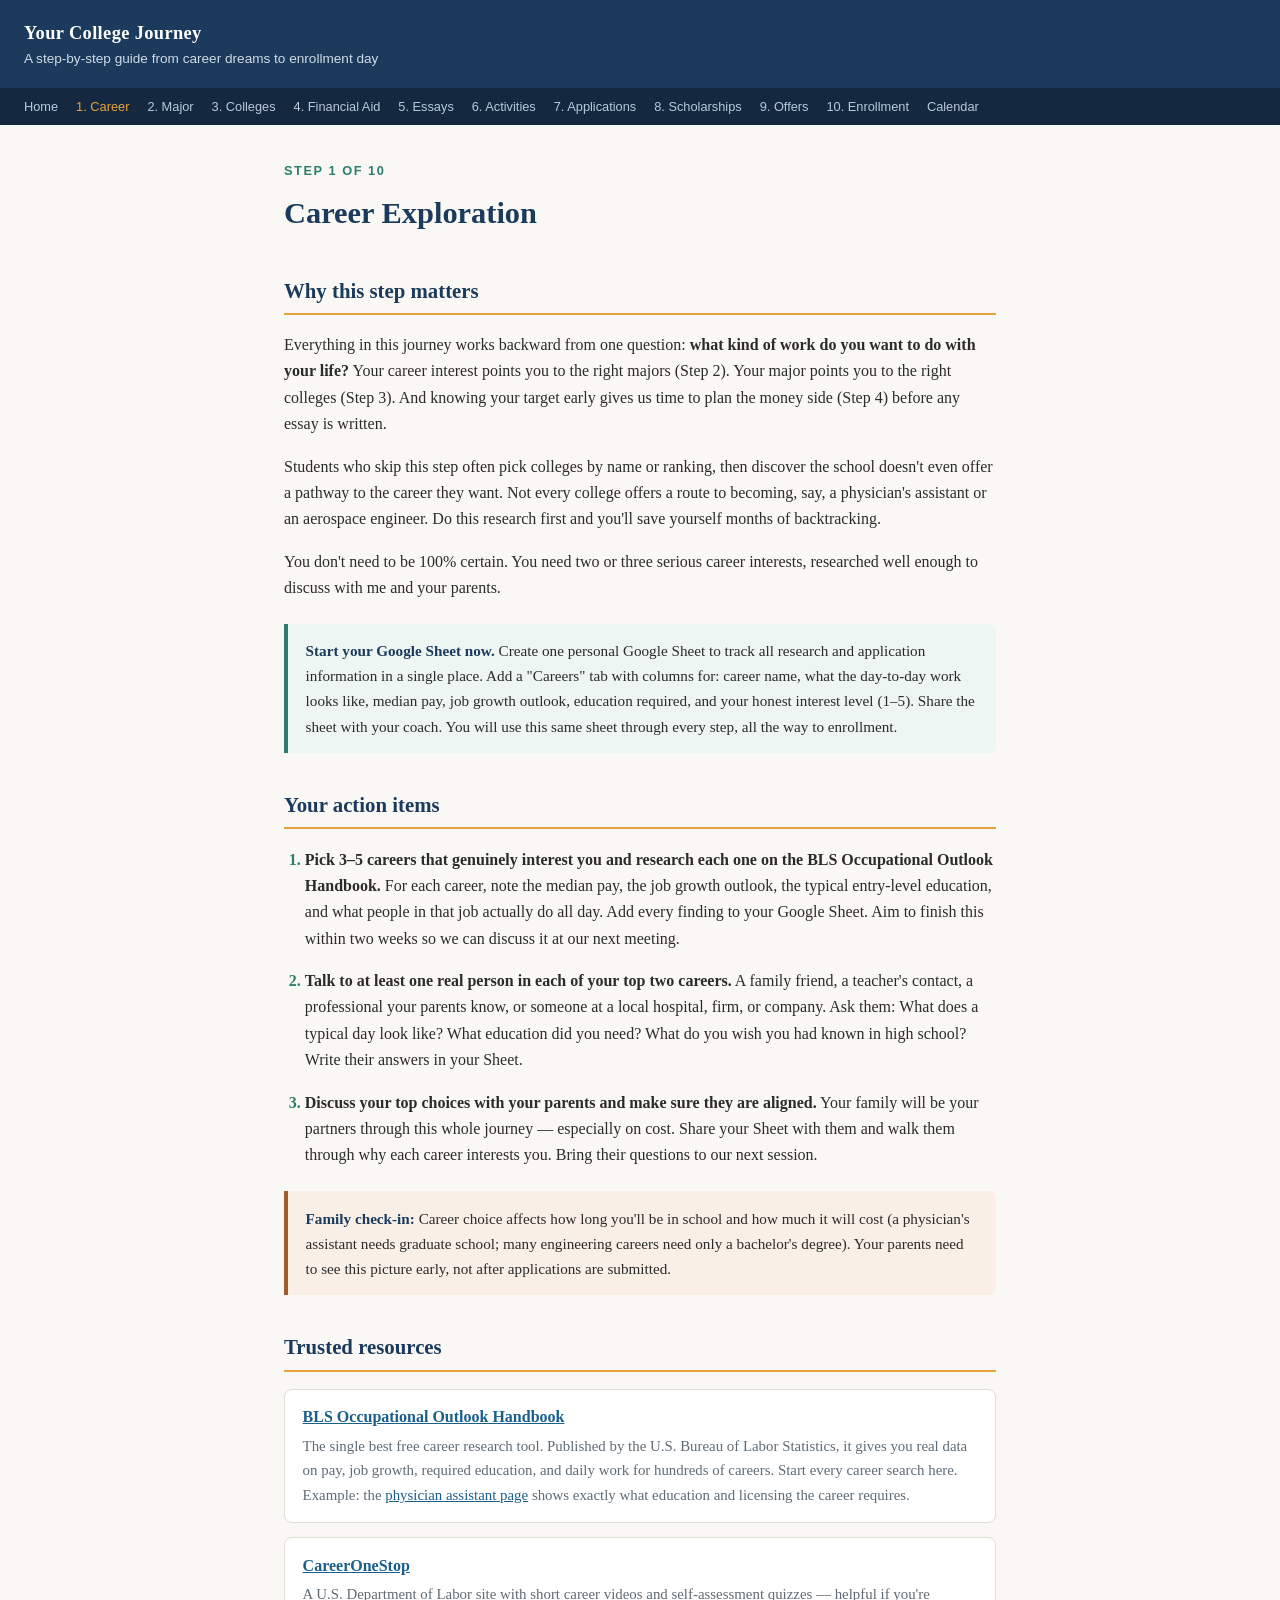
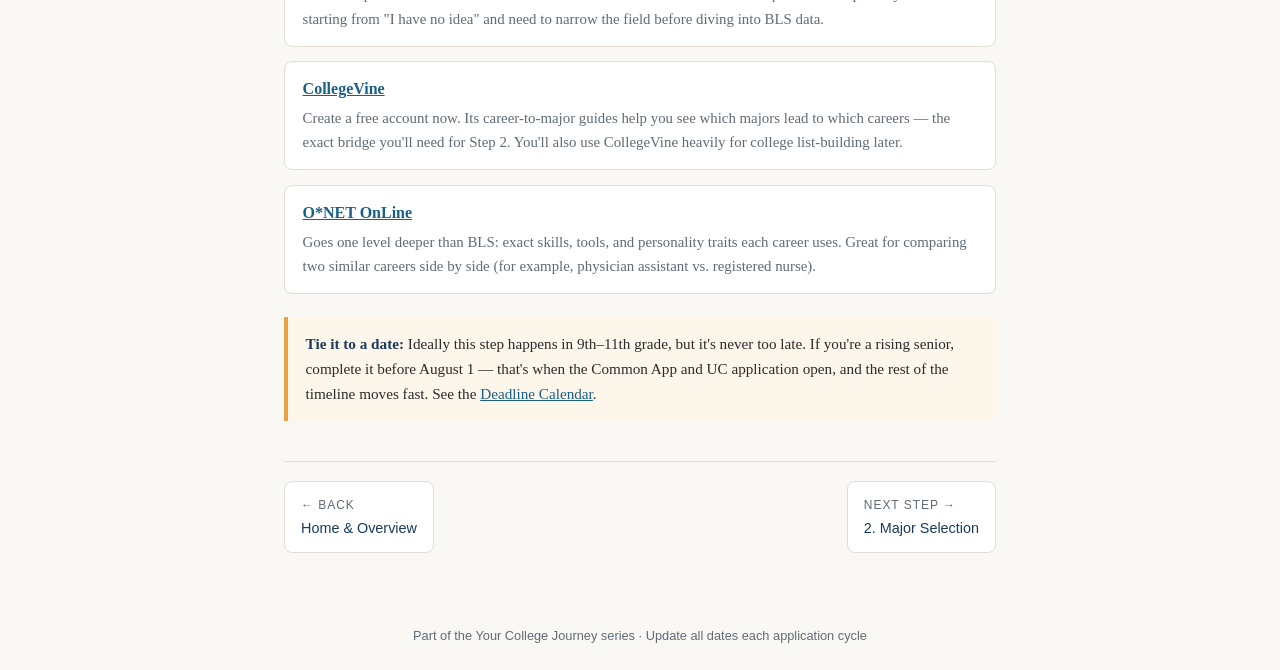
==== 01-career-exploration.html @ cbc1ec45 "Initial version v0.0.0 Initial version created by Claude Cowork (Fable 5)" ====
<!DOCTYPE html>
<html lang="en">
<head>
<meta charset="UTF-8">
<meta name="viewport" content="width=device-width, initial-scale=1.0">
<title>Step 1: Career Exploration — Your College Journey</title>
<link rel="stylesheet" href="styles.css">
</head>
<body>
<header class="site">
  <div class="brand"><a href="index.html">Your College Journey</a></div>
  <div class="tagline">A step-by-step guide from career dreams to enrollment day</div>
</header>
<nav class="steps">
  <a href="index.html">Home</a>
  <a href="01-career-exploration.html" class="current">1. Career</a>
  <a href="02-major-selection.html">2. Major</a>
  <a href="03-college-selection.html">3. Colleges</a>
  <a href="04-financial-aid.html">4. Financial Aid</a>
  <a href="05-essay-writing.html">5. Essays</a>
  <a href="06-activities.html">6. Activities</a>
  <a href="07-application-completion.html">7. Applications</a>
  <a href="08-scholarships.html">8. Scholarships</a>
  <a href="09-offer-evaluation.html">9. Offers</a>
  <a href="10-enrollment.html">10. Enrollment</a>
  <a href="deadline-calendar.html">Calendar</a>
</nav>
<main>
<span class="step-label">Step 1 of 10</span>
<h1>Career Exploration</h1>

<h2>Why this step matters</h2>
<p>Everything in this journey works backward from one question: <strong>what kind of work do you want to do with your life?</strong> Your career interest points you to the right majors (Step 2). Your major points you to the right colleges (Step 3). And knowing your target early gives us time to plan the money side (Step 4) before any essay is written.</p>
<p>Students who skip this step often pick colleges by name or ranking, then discover the school doesn't even offer a pathway to the career they want. Not every college offers a route to becoming, say, a physician's assistant or an aerospace engineer. Do this research first and you'll save yourself months of backtracking.</p>
<p>You don't need to be 100% certain. You need two or three serious career interests, researched well enough to discuss with me and your parents.</p>

<div class="callout sheet"><strong>Start your Google Sheet now.</strong> Create one personal Google Sheet to track all research and application information in a single place. Add a "Careers" tab with columns for: career name, what the day-to-day work looks like, median pay, job growth outlook, education required, and your honest interest level (1–5). Share the sheet with your coach. You will use this same sheet through every step, all the way to enrollment.</div>

<h2>Your action items</h2>
<ol class="actions">
  <li><strong>Pick 3–5 careers that genuinely interest you and research each one on the BLS Occupational Outlook Handbook.</strong> For each career, note the median pay, the job growth outlook, the typical entry-level education, and what people in that job actually do all day. Add every finding to your Google Sheet. Aim to finish this within two weeks so we can discuss it at our next meeting.</li>
  <li><strong>Talk to at least one real person in each of your top two careers.</strong> A family friend, a teacher's contact, a professional your parents know, or someone at a local hospital, firm, or company. Ask them: What does a typical day look like? What education did you need? What do you wish you had known in high school? Write their answers in your Sheet.</li>
  <li><strong>Discuss your top choices with your parents and make sure they are aligned.</strong> Your family will be your partners through this whole journey — especially on cost. Share your Sheet with them and walk them through why each career interests you. Bring their questions to our next session.</li>
</ol>

<div class="callout family"><strong>Family check-in:</strong> Career choice affects how long you'll be in school and how much it will cost (a physician's assistant needs graduate school; many engineering careers need only a bachelor's degree). Your parents need to see this picture early, not after applications are submitted.</div>

<h2>Trusted resources</h2>
<div class="resource">
  <div class="rname"><a href="https://www.bls.gov/ooh/" target="_blank" rel="noopener">BLS Occupational Outlook Handbook</a></div>
  <div class="rwhy">The single best free career research tool. Published by the U.S. Bureau of Labor Statistics, it gives you real data on pay, job growth, required education, and daily work for hundreds of careers. Start every career search here. Example: the <a href="https://www.bls.gov/ooh/healthcare/physician-assistants.htm" target="_blank" rel="noopener">physician assistant page</a> shows exactly what education and licensing the career requires.</div>
</div>
<div class="resource">
  <div class="rname"><a href="https://www.careeronestop.org/" target="_blank" rel="noopener">CareerOneStop</a></div>
  <div class="rwhy">A U.S. Department of Labor site with short career videos and self-assessment quizzes — helpful if you're starting from "I have no idea" and need to narrow the field before diving into BLS data.</div>
</div>
<div class="resource">
  <div class="rname"><a href="https://www.collegevine.com/" target="_blank" rel="noopener">CollegeVine</a></div>
  <div class="rwhy">Create a free account now. Its career-to-major guides help you see which majors lead to which careers — the exact bridge you'll need for Step 2. You'll also use CollegeVine heavily for college list-building later.</div>
</div>
<div class="resource">
  <div class="rname"><a href="https://www.onetonline.org/" target="_blank" rel="noopener">O*NET OnLine</a></div>
  <div class="rwhy">Goes one level deeper than BLS: exact skills, tools, and personality traits each career uses. Great for comparing two similar careers side by side (for example, physician assistant vs. registered nurse).</div>
</div>

<div class="callout"><strong>Tie it to a date:</strong> Ideally this step happens in 9th–11th grade, but it's never too late. If you're a rising senior, complete it before August 1 — that's when the Common App and UC application open, and the rest of the timeline moves fast. See the <a href="deadline-calendar.html">Deadline Calendar</a>.</div>

<div class="prevnext">
  <a href="index.html"><span class="dir">&larr; Back</span><br>Home &amp; Overview</a>
  <a href="02-major-selection.html"><span class="dir">Next step &rarr;</span><br>2. Major Selection</a>
</div>
</main>
<footer class="site">Part of the Your College Journey series &middot; Update all dates each application cycle</footer>
</body>
</html>
---- styles.css ----
/* College Journey — shared styles */
:root {
  --navy: #1b3a5c;
  --gold: #e8a33d;
  --teal: #2e7d6e;
  --bg: #faf8f4;
  --card: #ffffff;
  --text: #2b2b2b;
  --muted: #5f6b76;
  --border: #e3ded4;
}

* { box-sizing: border-box; }

body {
  margin: 0;
  font-family: Georgia, "Times New Roman", serif;
  background: var(--bg);
  color: var(--text);
  line-height: 1.65;
}

header.site {
  background: var(--navy);
  color: #fff;
  padding: 1.1rem 1.5rem;
}
header.site a { color: #fff; text-decoration: none; }
header.site .brand {
  font-size: 1.15rem;
  font-weight: bold;
  letter-spacing: 0.02em;
}
header.site .tagline {
  font-size: 0.85rem;
  color: #cfdae6;
  font-family: "Helvetica Neue", Arial, sans-serif;
}

nav.steps {
  background: #14293f;
  padding: 0.5rem 1.5rem;
  font-family: "Helvetica Neue", Arial, sans-serif;
  font-size: 0.8rem;
}
nav.steps a {
  color: #b8c9da;
  text-decoration: none;
  margin-right: 0.9rem;
  white-space: nowrap;
}
nav.steps a:hover, nav.steps a.current { color: var(--gold); }

main {
  max-width: 760px;
  margin: 0 auto;
  padding: 2rem 1.5rem 3rem;
}

.step-label {
  font-family: "Helvetica Neue", Arial, sans-serif;
  font-size: 0.8rem;
  text-transform: uppercase;
  letter-spacing: 0.12em;
  color: var(--teal);
  font-weight: bold;
}

h1 { font-size: 1.9rem; color: var(--navy); margin: 0.3rem 0 1rem; }
h2 { font-size: 1.3rem; color: var(--navy); margin-top: 2.2rem; border-bottom: 2px solid var(--gold); padding-bottom: 0.3rem; }
h3 { font-size: 1.05rem; color: var(--navy); }

a { color: #1a5f8a; }

.callout {
  border-left: 4px solid var(--gold);
  background: #fdf6ea;
  padding: 0.9rem 1.1rem;
  margin: 1.4rem 0;
  border-radius: 0 6px 6px 0;
  font-size: 0.95rem;
}
.callout.sheet { border-left-color: var(--teal); background: #eef6f3; }
.callout.family { border-left-color: #a05a2c; background: #f9efe6; }
.callout strong { color: var(--navy); }

ol.actions { padding-left: 1.3rem; }
ol.actions > li { margin-bottom: 1rem; }
ol.actions > li::marker { font-weight: bold; color: var(--teal); }

.resource {
  background: var(--card);
  border: 1px solid var(--border);
  border-radius: 8px;
  padding: 0.9rem 1.1rem;
  margin-bottom: 0.9rem;
}
.resource .rname { font-weight: bold; color: var(--navy); }
.resource .rwhy { font-size: 0.93rem; color: var(--muted); margin-top: 0.2rem; }

table.timeline {
  width: 100%;
  border-collapse: collapse;
  font-size: 0.92rem;
  font-family: "Helvetica Neue", Arial, sans-serif;
  margin: 1rem 0 1.6rem;
}
table.timeline th {
  background: var(--navy);
  color: #fff;
  text-align: left;
  padding: 0.5rem 0.7rem;
}
table.timeline td {
  border: 1px solid var(--border);
  padding: 0.5rem 0.7rem;
  vertical-align: top;
  background: #fff;
}
table.timeline tr.season td { background: #eef2f6; font-weight: bold; color: var(--navy); }

.prevnext {
  display: flex;
  justify-content: space-between;
  gap: 1rem;
  margin-top: 2.5rem;
  border-top: 1px solid var(--border);
  padding-top: 1.2rem;
  font-family: "Helvetica Neue", Arial, sans-serif;
  font-size: 0.9rem;
}
.prevnext a {
  text-decoration: none;
  color: var(--navy);
  background: #fff;
  border: 1px solid var(--border);
  border-radius: 8px;
  padding: 0.7rem 1rem;
  max-width: 48%;
}
.prevnext a:hover { border-color: var(--gold); }
.prevnext .dir { font-size: 0.75rem; text-transform: uppercase; letter-spacing: 0.08em; color: var(--muted); }

footer.site {
  text-align: center;
  font-size: 0.8rem;
  color: var(--muted);
  padding: 1.5rem;
  font-family: "Helvetica Neue", Arial, sans-serif;
}

/* Index page cards */
.stage-grid { display: grid; grid-template-columns: 1fr 1fr; gap: 0.9rem; margin-top: 1.5rem; }
@media (max-width: 620px) { .stage-grid { grid-template-columns: 1fr; } }
.stage-card {
  display: block;
  background: var(--card);
  border: 1px solid var(--border);
  border-radius: 8px;
  padding: 1rem 1.1rem;
  text-decoration: none;
  color: var(--text);
}
.stage-card:hover { border-color: var(--gold); }
.stage-card .num {
  font-family: "Helvetica Neue", Arial, sans-serif;
  font-size: 0.75rem;
  font-weight: bold;
  color: var(--teal);
  text-transform: uppercase;
  letter-spacing: 0.1em;
}
.stage-card .name { font-weight: bold; color: var(--navy); display: block; margin: 0.15rem 0; }
.stage-card .desc { font-size: 0.88rem; color: var(--muted); }
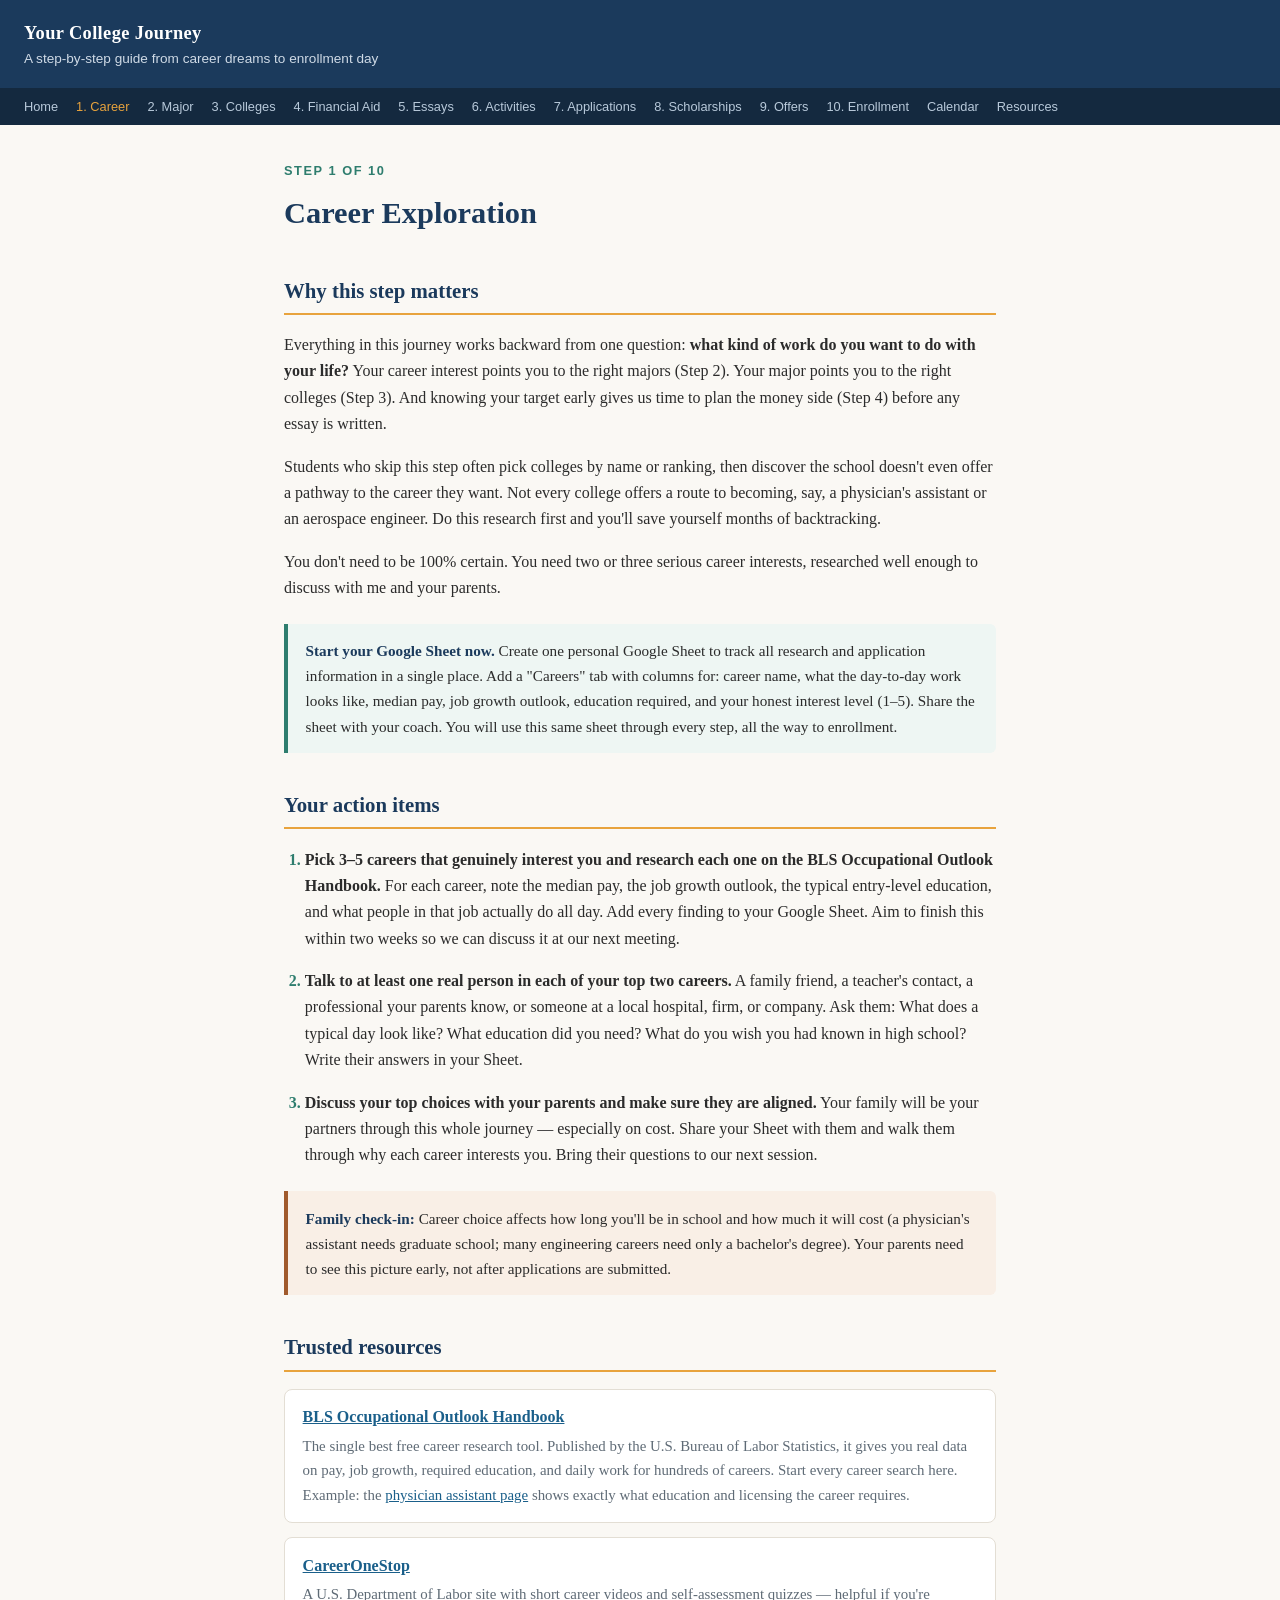
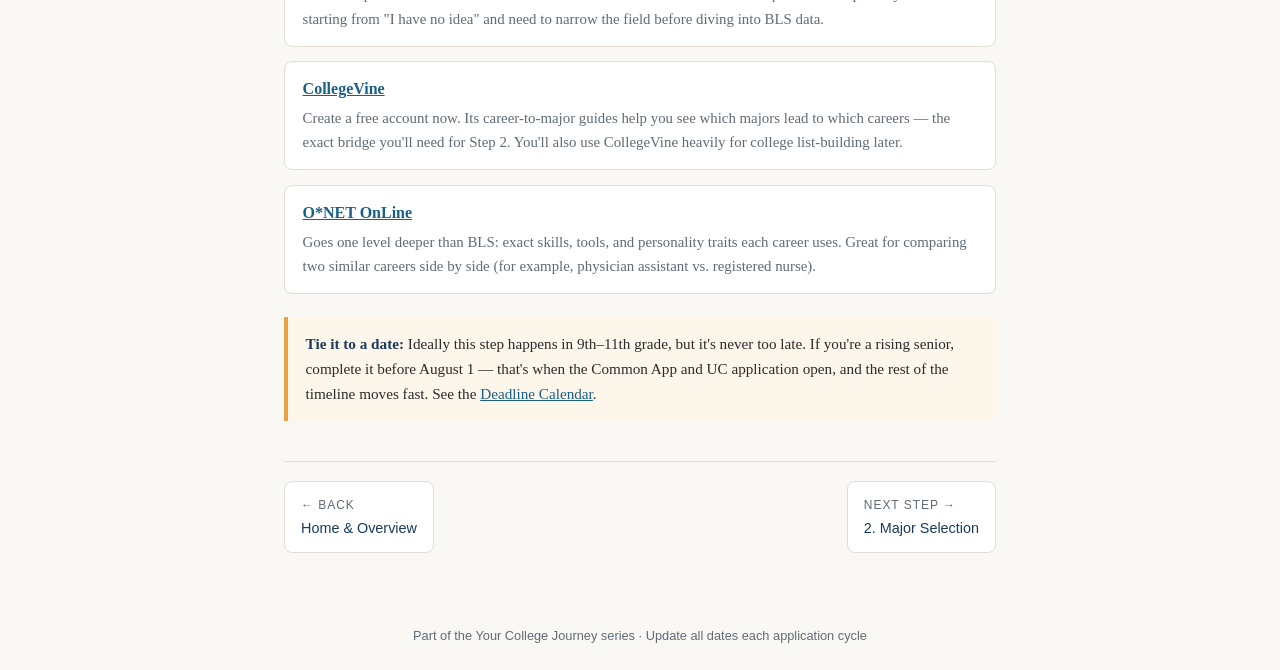
==== commit e779a357: "v0.1.0 resource page added Added a new resource page." ====
--- a/01-career-exploration.html
+++ b/01-career-exploration.html
@@ -24,6 +24,7 @@
   <a href="09-offer-evaluation.html">9. Offers</a>
   <a href="10-enrollment.html">10. Enrollment</a>
   <a href="deadline-calendar.html">Calendar</a>
+  <a href="resources.html">Resources</a>
 </nav>
 <main>
 <span class="step-label">Step 1 of 10</span>
